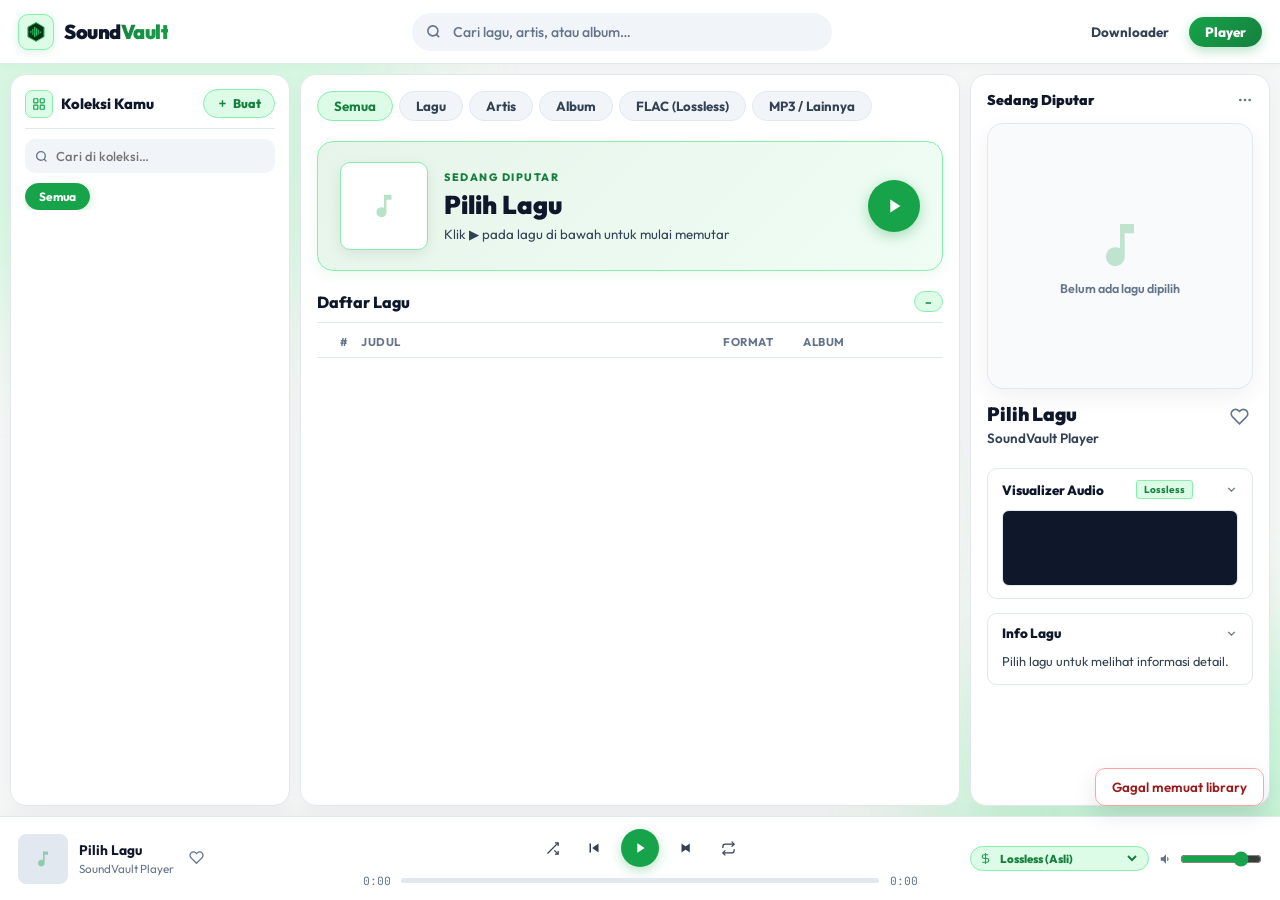
==== static/player.html @ 71c6d40d "Deploy SoundVault 2.0 Web Application" ====
<!DOCTYPE html>
<html lang="id">
<head>
  <meta charset="UTF-8"/>
  <meta name="viewport" content="width=device-width, initial-scale=1.0"/>
  <title>SoundVault – Player</title>
  <meta name="description" content="SoundVault – Putar koleksi lossless audio dari Google Drive Anda."/>
  <link rel="preconnect" href="https://fonts.googleapis.com"/>
  <link rel="preconnect" href="https://fonts.gstatic.com" crossorigin/>
  <link href="https://fonts.googleapis.com/css2?family=Outfit:wght@300;400;500;600;700;800;900&family=JetBrains+Mono:wght@400;500;700&display=swap" rel="stylesheet"/>
  <link rel="stylesheet" href="player.css?v=20260817_mobile"/>
</head>
<body>

  <!-- ANIMATED BG ORBS -->
  <div class="bg-orb orb-1"></div>
  <div class="bg-orb orb-2"></div>
  <div class="bg-orb orb-3"></div>

  <div class="sv-app">

    <!-- ══════════ TOP BAR ══════════ -->
    <header class="top-bar">

      <!-- CUSTOM SOUNDVAULT LOGO -->
      <a href="/" class="app-logo">
        <div class="logo-icon-wrap">
          <svg width="22" height="22" viewBox="0 0 34 34" fill="none" xmlns="http://www.w3.org/2000/svg">
            <defs>
              <linearGradient id="svG1" x1="0%" y1="0%" x2="100%" y2="100%">
                <stop offset="0%" stop-color="#16a34a"/>
                <stop offset="100%" stop-color="#4ade80"/>
              </linearGradient>
            </defs>
            <path d="M17 2.5 L29.5 9.5 L29.5 24.5 L17 31.5 L4.5 24.5 L4.5 9.5 Z"
                  fill="#0f2e1a" stroke="url(#svG1)" stroke-width="1.5" stroke-linejoin="round"/>
            <rect x="8"  y="15" width="2" height="4"  rx="1" fill="#4ade80" opacity="0.65"/>
            <rect x="11" y="12" width="2" height="10" rx="1" fill="#22c55e" opacity="0.8"/>
            <rect x="14" y="9"  width="2" height="16" rx="1" fill="#22c55e"/>
            <rect x="17" y="11" width="2" height="12" rx="1" fill="#22c55e"/>
            <rect x="20" y="13" width="2" height="8"  rx="1" fill="#22c55e" opacity="0.8"/>
            <rect x="23" y="16" width="2" height="3"  rx="1" fill="#4ade80" opacity="0.65"/>
          </svg>
        </div>
        <span class="logo-name">Sound<span class="logo-accent">Vault</span></span>
      </a>

      <!-- SEARCH -->
      <div class="search-bar">
        <svg width="15" height="15" viewBox="0 0 24 24" fill="none" stroke="currentColor" stroke-width="2.5">
          <circle cx="11" cy="11" r="8"/><line x1="21" y1="21" x2="16.65" y2="16.65"/>
        </svg>
        <input type="text" id="searchInput" placeholder="Cari lagu, artis, atau album…" autocomplete="off"/>
      </div>

      <!-- NAV -->
      <nav class="top-nav">
        <a href="/" class="nav-link">Downloader</a>
        <a href="/player" class="nav-link active">Player</a>
      </nav>
    </header>

    <!-- ══════════ 3-COLUMN BODY ══════════ -->
    <div class="app-body">

      <!-- ── LEFT PANEL ── -->
      <aside class="panel left-panel">

        <div class="panel-top">
          <div class="panel-title">
            <div class="panel-title-icon">
              <svg width="14" height="14" viewBox="0 0 24 24" fill="none" stroke="currentColor" stroke-width="2">
                <rect x="3" y="3" width="7" height="7" rx="1"/><rect x="14" y="3" width="7" height="7" rx="1"/>
                <rect x="3" y="14" width="7" height="7" rx="1"/><rect x="14" y="14" width="7" height="7" rx="1"/>
              </svg>
            </div>
            <span>Koleksi Kamu</span>
          </div>
          <button class="btn-create" onclick="window.location.href='/admin'">
            <svg width="11" height="11" viewBox="0 0 24 24" fill="none" stroke="currentColor" stroke-width="3">
              <line x1="12" y1="5" x2="12" y2="19"/><line x1="5" y1="12" x2="19" y2="12"/>
            </svg>
            Buat
          </button>
        </div>

        <div class="lib-search">
          <svg width="13" height="13" viewBox="0 0 24 24" fill="none" stroke="currentColor" stroke-width="2.5">
            <circle cx="11" cy="11" r="8"/><line x1="21" y1="21" x2="16.65" y2="16.65"/>
          </svg>
          <input type="text" id="libSearchInput" placeholder="Cari di koleksi…"/>
        </div>

        <div class="source-chips" id="sourceChips">
          <button class="chip active" data-source="all">Semua</button>
        </div>

        <div class="lib-list" id="trackList"></div>

        <div id="emptyLibrary" class="empty-lib hidden">
          <div class="empty-lib-icon">🎵</div>
          <p>Belum ada lagu di koleksi</p>
          <a href="/admin">Buka Dashboard Admin →</a>
        </div>
      </aside>

      <!-- ── CENTER PANEL ── -->
      <main class="panel center-panel" id="mainPanel">
        <div class="center-inner">

          <!-- Tab filter categories -->
          <div class="tab-row">
            <button class="tab-btn active" data-tab="all">Semua</button>
            <button class="tab-btn" data-tab="songs">Lagu</button>
            <button class="tab-btn" data-tab="artists">Artis</button>
            <button class="tab-btn" data-tab="albums">Album</button>
            <button class="tab-btn" data-tab="flac">FLAC (Lossless)</button>
            <button class="tab-btn" data-tab="mp3">MP3 / Lainnya</button>
          </div>

          <!-- Active Filter Breadcrumb / Banner -->
          <div id="filterBreadcrumb" class="filter-breadcrumb hidden">
            <div class="fb-info">
              <span class="fb-label" id="fbLabel">Kategori:</span>
              <span class="fb-value" id="fbValue"></span>
            </div>
            <button id="btnClearFilter" class="btn-clear-filter">✕ Reset Filter</button>
          </div>

          <!-- GRID VIEW (for Artis & Album cards) -->
          <div id="gridSection" class="grid-section hidden"></div>

          <!-- HERO NOW PLAYING -->
          <div class="hero-card" id="heroCard">
            <div class="hero-left">
              <div class="hero-cover" id="heroCover">
                <svg id="heroCoverFallback" viewBox="0 0 24 24" fill="currentColor" width="30" height="30" opacity="0.3">
                  <path d="M12 3v10.55c-.59-.34-1.27-.55-2-.55-2.21 0-4 1.79-4 4s1.79 4 4 4 4-1.79 4-4V7h4V3h-6z"/>
                </svg>
                <img id="heroCoverImg" class="hidden" alt="Cover"/>
              </div>
              <div class="hero-meta">
                <div class="hero-tag" id="heroTag">Sedang Diputar</div>
                <h1 class="hero-title" id="heroTitle">Pilih Lagu</h1>
                <p class="hero-subtitle" id="heroSubtitle">Klik ▶ pada lagu di bawah untuk mulai memutar</p>
              </div>
            </div>
            <button class="hero-play-btn" id="heroPlayBtn" title="Putar / Jeda">
              <svg id="heroPlayIcon" viewBox="0 0 24 24" fill="currentColor" width="22" height="22">
                <path d="M8 5v14l11-7z"/>
              </svg>
              <svg id="heroPauseIcon" class="hidden" viewBox="0 0 24 24" fill="currentColor" width="22" height="22">
                <path d="M6 19h4V5H6v14zm8-14v14h4V5h-4z"/>
              </svg>
            </button>
          </div>

          <!-- SONGS TABLE -->
          <div class="songs-section">
            <div class="section-header">
              <span class="section-title">Daftar Lagu</span>
              <span class="section-count" id="trackCount">–</span>
            </div>
            <div class="songs-head">
              <span style="text-align:center">#</span>
              <span>Judul</span>
              <span>Format</span>
              <span>Album</span>
              <span></span>
            </div>
            <div id="centerSongsList"></div>
          </div>

        </div>
      </main>

      <!-- ── RIGHT PANEL ── -->
      <aside class="panel right-panel">
        <div class="right-inner">

          <div class="rp-header">
            <span class="rp-header-title" id="rpHeaderTitle">Sedang Diputar</span>
            <svg width="16" height="16" viewBox="0 0 24 24" fill="none" stroke="currentColor" stroke-width="2" style="color:var(--text-muted);flex-shrink:0">
              <circle cx="12" cy="12" r="1"/><circle cx="19" cy="12" r="1"/><circle cx="5" cy="12" r="1"/>
            </svg>
          </div>

          <!-- Big album cover -->
          <div class="rp-cover-wrap" id="rpCoverWrap">
            <div class="rp-cover-fallback" id="rpCoverFallback">
              <svg viewBox="0 0 24 24" fill="currentColor" width="56" height="56" style="color:var(--green);opacity:0.25">
                <path d="M12 3v10.55c-.59-.34-1.27-.55-2-.55-2.21 0-4 1.79-4 4s1.79 4 4 4 4-1.79 4-4V7h4V3h-6z"/>
              </svg>
              <span>Belum ada lagu dipilih</span>
            </div>
            <img id="coverArt" class="hidden" alt="Album Cover"/>
          </div>

          <!-- Track info -->
          <div class="rp-track">
            <div class="rp-track-details">
              <div class="rp-title" id="npTitle">Pilih Lagu</div>
              <div class="rp-artist" id="npArtist">SoundVault Player</div>
              <div class="rp-album" id="npAlbum"></div>
              <div class="rp-badges">
                <span id="npFormat" class="badge-fmt hidden">FLAC</span>
                <span id="npSource" class="badge-src hidden">Drive</span>
              </div>
            </div>
            <button class="rp-heart-btn" id="rpHeartBtn" title="Suka">
              <svg viewBox="0 0 24 24" fill="none" stroke="currentColor" stroke-width="2" width="19" height="19">
                <path d="M20.84 4.61a5.5 5.5 0 0 0-7.78 0L12 5.67l-1.06-1.06a5.5 5.5 0 0 0-7.78 7.78l1.06 1.06L12 21.23l7.78-7.78 1.06-1.06a5.5 5.5 0 0 0 0-7.78z"/>
              </svg>
            </button>
          </div>

          <!-- Visualizer accordion -->
          <div class="rp-card open">
            <div class="rp-card-head" onclick="this.parentElement.classList.toggle('open')">
              <span class="rp-card-head-title">Visualizer Audio</span>
              <span class="rp-card-head-badge">Lossless</span>
              <svg viewBox="0 0 24 24" fill="none" stroke="currentColor" stroke-width="2.5" width="13" height="13">
                <polyline points="18 15 12 9 6 15"/>
              </svg>
            </div>
            <div class="rp-card-body">
              <div class="viz-box">
                <canvas id="vizCanvas"></canvas>
              </div>
            </div>
          </div>

          <!-- Info accordion -->
          <div class="rp-card open">
            <div class="rp-card-head" onclick="this.parentElement.classList.toggle('open')">
              <span class="rp-card-head-title">Info Lagu</span>
              <svg viewBox="0 0 24 24" fill="none" stroke="currentColor" stroke-width="2.5" width="13" height="13">
                <polyline points="18 15 12 9 6 15"/>
              </svg>
            </div>
            <div class="rp-card-body">
              <p class="rp-text" id="npSourceText">Pilih lagu untuk melihat informasi detail.</p>
            </div>
          </div>

        </div>
      </aside>
    </div>

    <!-- ══════════ BOTTOM PLAYER BAR ══════════ -->
    <footer class="bottom-bar" id="controlsCard">

      <!-- LEFT -->
      <div class="bp-left">
        <div class="bp-mini-art" id="pbArtWrap">
          <svg id="pbFallback" viewBox="0 0 24 24" fill="currentColor" width="20" height="20" style="color:var(--green);opacity:0.4">
            <path d="M12 3v10.55c-.59-.34-1.27-.55-2-.55-2.21 0-4 1.79-4 4s1.79 4 4 4 4-1.79 4-4V7h4V3h-6z"/>
          </svg>
          <img id="pbArt" class="hidden" alt=""/>
        </div>
        <div class="bp-info">
          <div id="pbTitle" class="bp-title">Pilih Lagu</div>
          <div id="pbArtist" class="bp-artist">SoundVault Player</div>
        </div>
        <button class="bp-like-btn" id="bpLikeBtn" title="Suka">
          <svg viewBox="0 0 24 24" fill="none" stroke="currentColor" stroke-width="2" width="15" height="15">
            <path d="M20.84 4.61a5.5 5.5 0 0 0-7.78 0L12 5.67l-1.06-1.06a5.5 5.5 0 0 0-7.78 7.78l1.06 1.06L12 21.23l7.78-7.78 1.06-1.06a5.5 5.5 0 0 0 0-7.78z"/>
          </svg>
        </button>
      </div>

      <!-- CENTER -->
      <div class="bp-center">
        <div class="bp-controls">
          <button id="btnShuffle" class="ctrl-btn" title="Acak">
            <svg viewBox="0 0 24 24" fill="none" stroke="currentColor" stroke-width="2" width="15" height="15">
              <polyline points="16 3 21 3 21 8"/><line x1="4" y1="20" x2="21" y2="3"/>
              <polyline points="21 16 21 21 16 21"/><line x1="15" y1="15" x2="21" y2="21"/>
            </svg>
          </button>
          <button id="btnPrev" class="ctrl-btn" title="Sebelumnya">
            <svg viewBox="0 0 24 24" fill="currentColor" width="18" height="18">
              <path d="M6 6h2v12H6zm3.5 6 8.5 6V6z"/>
            </svg>
          </button>
          <button id="btnPlay" class="play-main-btn" title="Putar / Jeda">
            <svg id="playIcon" viewBox="0 0 24 24" fill="currentColor" width="16" height="16">
              <path d="M8 5v14l11-7z"/>
            </svg>
            <svg id="pauseIcon" class="hidden" viewBox="0 0 24 24" fill="currentColor" width="16" height="16">
              <path d="M6 19h4V5H6v14zm8-14v14h4V5h-4z"/>
            </svg>
          </button>
          <button id="btnNext" class="ctrl-btn" title="Selanjutnya">
            <svg viewBox="0 0 24 24" fill="currentColor" width="18" height="18">
              <path d="M6 18l8.5-6L6 6v12zm2.5-6 8.5 6V6z"/>
            </svg>
          </button>
          <button id="btnRepeat" class="ctrl-btn" title="Ulangi">
            <svg viewBox="0 0 24 24" fill="none" stroke="currentColor" stroke-width="2" width="15" height="15">
              <polyline points="17 1 21 5 17 9"/><path d="M3 11V9a4 4 0 0 1 4-4h14"/>
              <polyline points="7 23 3 19 7 15"/><path d="M21 13v2a4 4 0 0 1-4 4H3"/>
            </svg>
          </button>
        </div>
        <div class="progress-row">
          <span id="timeCurrent" class="time-txt">0:00</span>
          <div id="progressTrack" class="progress-track">
            <div id="progressFill" class="progress-fill"></div>
          </div>
          <span id="timeTotal" class="time-txt">0:00</span>
        </div>
      </div>

      <!-- RIGHT -->
      <div class="bp-right">
        <div class="quality-select-wrapper" title="Pilih Kualitas Audio Stream">
          <svg viewBox="0 0 24 24" fill="none" stroke="currentColor" stroke-width="2" width="13" height="13" style="color:var(--green);flex-shrink:0;">
            <path d="M12 2v20M17 5H9.5a3.5 3.5 0 0 0 0 7h5a3.5 3.5 0 0 1 0 7H6"/>
          </svg>
          <select id="qualitySelect" class="quality-select">
            <option value="original">Lossless (Asli)</option>
            <option value="320k">HD (320 kbps)</option>
            <option value="192k">Medium (192 kbps)</option>
            <option value="128k">Hemat Data (128 kbps)</option>
          </select>
        </div>
        <div class="volume-row">
          <svg viewBox="0 0 24 24" fill="currentColor" width="14" height="14" style="color:var(--text-muted);flex-shrink:0">
            <path d="M3 9v6h4l5 5V4L7 9H3zm13.5 3c0-1.77-1.02-3.29-2.5-4.03v8.05c1.48-.73 2.5-2.25 2.5-4.02z"/>
          </svg>
          <input type="range" id="volSlider" min="0" max="1" step="0.01" value="0.8" class="vol-input"/>
        </div>
        <button id="btnDownloadCurrent" class="dl-btn hidden">↓ Download</button>
      </div>
    </footer>

  </div>

  <div id="toastContainer" class="toast-box"></div>

  <!-- JS stubs for compat -->
  <button id="btnRewind"  class="hidden"></button>
  <button id="btnForward" class="hidden"></button>

  <script src="player.js?v=20260818_log20"></script>
</body>
</html>
---- static/player.css ----
/* ═══════════════════════════════════════════════════
   SoundVault – Light Emerald Theme (Clean White UI)
   ═══════════════════════════════════════════════════ */

@import url('https://fonts.googleapis.com/css2?family=Outfit:wght@300;400;500;600;700;800;900&family=JetBrains+Mono:wght@400;500;700&display=swap');

*, *::before, *::after { box-sizing: border-box; margin: 0; padding: 0; }

:root {
  /* Green accents */
  --green:         #16a34a;
  --green-bright:  #22c55e;
  --green-dark:    #15803d;
  --green-light:   #dcfce7;
  --green-glow:    rgba(22, 163, 74, 0.25);
  --green-glow-sm: rgba(22, 163, 74, 0.15);

  /* Light background system */
  --bg-root:    #f4f7f5;
  --bg-panel:   #ffffff;
  --bg-card:    #f8faf9;
  --bg-card-h:  #eef7f2;
  --bg-item:    #ffffff;
  --bg-item-h:  #f0fdf4;
  --bg-active:  #dcfce7;
  --bg-bar:     #ffffff;

  /* Borders */
  --border:     #e2e8f0;
  --border-h:   #cbd5e1;
  --border-acc: #86efac;

  /* Typography */
  --text:       #0f172a;
  --text-sub:   #334155;
  --text-muted: #64748b;

  /* Radii */
  --r-lg:   16px;
  --r-md:   10px;
  --r-sm:   6px;
  --r-pill: 999px;

  /* Transitions & Shadows */
  --spring: all 0.35s cubic-bezier(0.34, 1.56, 0.64, 1);
  --ease:   all 0.22s cubic-bezier(0.4, 0, 0.2, 1);

  --shadow-panel: 0 4px 20px rgba(0,0,0,0.04);
  --shadow-card:  0 2px 10px rgba(0,0,0,0.03);
  --shadow-glow:  0 0 20px var(--green-glow), 0 8px 16px rgba(0,0,0,0.1);
  --shadow-sm:    0 2px 8px rgba(0,0,0,0.06);
}

html, body {
  height: 100%;
  font-family: 'Outfit', system-ui, sans-serif;
  background: var(--bg-root);
  color: var(--text);
  overflow: hidden;
  -webkit-font-smoothing: antialiased;
}

/* ─── SOFT BACKGROUND ORBS (GPU ACCELERATED) ────── */
.bg-orb {
  position: fixed;
  border-radius: 50%;
  filter: blur(50px);
  pointer-events: none;
  z-index: 0;
  will-change: transform;
  transform: translate3d(0,0,0);
  animation: orb-float 22s ease-in-out infinite alternate;
}
.orb-1 { width:550px; height:550px; background:#bbf7d0; top:-200px; left:-140px; opacity:0.5; animation-delay:0s; }
.orb-2 { width:450px; height:450px; background:#86efac; bottom:-160px; right:-100px; opacity:0.4; animation-delay:-9s; }
.orb-3 { width:300px; height:300px; background:#86efac; top:40%; left:45%; opacity:0.25; animation-delay:-16s; }
@keyframes orb-float {
  from { transform: translate3d(0,0,0) scale(1); }
  to   { transform: translate3d(24px,20px,0) scale(1.05); }
}

/* ─── APP SHELL ─────────────────────────────────── */
.sv-app {
  display: flex;
  flex-direction: column;
  height: 100vh;
  position: relative;
  z-index: 1;
}

/* ═══════════════════════════════════════════════════
   TOP HEADER (CLEAN WHITE)
   ═══════════════════════════════════════════════════ */
.top-bar {
  display: flex;
  align-items: center;
  gap: 14px;
  height: 64px;
  padding: 0 18px;
  background: #ffffff;
  border-bottom: 1px solid var(--border);
  flex-shrink: 0;
  z-index: 50;
  position: relative;
  box-shadow: 0 2px 10px rgba(0,0,0,0.03);
}

.app-logo {
  display: flex;
  align-items: center;
  gap: 10px;
  text-decoration: none;
  flex-shrink: 0;
  transition: var(--spring);
}
.app-logo:hover { transform: scale(1.04); }

.logo-icon-wrap {
  width: 36px; height: 36px;
  border-radius: 10px;
  border: 1.5px solid var(--border-acc);
  background: var(--green-light);
  display: flex; align-items: center; justify-content: center;
  transition: var(--spring);
  flex-shrink: 0;
  box-shadow: 0 2px 8px rgba(22,163,74,0.15);
}
.app-logo:hover .logo-icon-wrap {
  box-shadow: 0 0 16px rgba(22,163,74,0.3);
  transform: rotate(-4deg);
}
.logo-name {
  font-size: 1.25rem;
  font-weight: 900;
  color: var(--text);
  letter-spacing: -0.5px;
}
.logo-accent {
  background: linear-gradient(135deg, var(--green-dark) 0%, var(--green) 100%);
  -webkit-background-clip: text;
  background-clip: text;
  -webkit-text-fill-color: transparent;
}

/* ── SEARCH BAR ── */
.search-bar {
  flex: 1;
  max-width: 420px;
  margin: 0 auto;
  position: relative;
  display: flex;
  align-items: center;
}
.search-bar svg {
  position: absolute;
  left: 14px;
  color: var(--text-muted);
  pointer-events: none;
  transition: var(--ease);
}
.search-bar:focus-within svg { color: var(--green); }
.search-bar input {
  width: 100%;
  background: #f1f5f9;
  border: 1.5px solid transparent;
  border-radius: var(--r-pill);
  padding: 9px 18px 9px 40px;
  color: var(--text);
  font-family: 'Outfit', sans-serif;
  font-size: 0.88rem;
  font-weight: 500;
  outline: none;
  transition: var(--ease);
}
.search-bar input:focus {
  border-color: var(--green);
  background: #ffffff;
  box-shadow: 0 0 0 4px var(--green-glow-sm), 0 4px 12px rgba(0,0,0,0.05);
}
.search-bar input::placeholder { color: var(--text-muted); }

/* ── NAV LINKS ── */
.top-nav { display: flex; gap: 4px; flex-shrink: 0; }
.nav-link {
  padding: 7px 16px;
  border-radius: var(--r-pill);
  color: var(--text-sub);
  text-decoration: none;
  font-size: 0.84rem;
  font-weight: 700;
  transition: var(--spring);
  white-space: nowrap;
}
.nav-link:hover { color: var(--text); background: #f1f5f9; }
.nav-link.active {
  color: #ffffff;
  background: linear-gradient(135deg, var(--green) 0%, var(--green-dark) 100%);
  font-weight: 800;
  box-shadow: 0 4px 12px rgba(22,163,74,0.3);
}

/* ═══════════════════════════════════════════════════
   3-COLUMN LAYOUT
   ═══════════════════════════════════════════════════ */
.app-body {
  display: grid;
  grid-template-columns: 280px 1fr 300px;
  gap: 10px;
  padding: 10px;
  height: calc(100vh - 64px - 84px);
  min-height: 0;
  position: relative;
  z-index: 1;
}

/* Shared panel */
.panel {
  background: var(--bg-panel);
  border: 1px solid var(--border);
  border-radius: var(--r-lg);
  display: flex;
  flex-direction: column;
  height: 100%;
  min-height: 0;
  overflow: hidden;
  box-shadow: var(--shadow-panel);
}

/* ═══════════════════════════════════════════════════
   LEFT PANEL — YOUR LIBRARY
   ═══════════════════════════════════════════════════ */
.left-panel { padding: 14px; gap: 10px; }

.panel-top {
  display: flex;
  align-items: center;
  justify-content: space-between;
  padding-bottom: 10px;
  border-bottom: 1px solid var(--border);
}

.panel-title {
  display: flex;
  align-items: center;
  gap: 8px;
  font-weight: 800;
  font-size: 0.92rem;
  color: var(--text);
}
.panel-title-icon {
  width: 28px; height: 28px;
  border-radius: 7px;
  background: var(--green-light);
  border: 1px solid var(--border-acc);
  display: flex; align-items: center; justify-content: center;
  color: var(--green);
  flex-shrink: 0;
}

.btn-create {
  display: flex;
  align-items: center;
  gap: 5px;
  background: var(--green-light);
  border: 1px solid var(--border-acc);
  color: var(--green-dark);
  padding: 6px 13px;
  border-radius: var(--r-pill);
  font-family: 'Outfit', sans-serif;
  font-size: 0.78rem;
  font-weight: 800;
  cursor: pointer;
  transition: var(--spring);
}
.btn-create:hover {
  background: var(--green);
  border-color: var(--green);
  color: #ffffff;
  transform: scale(1.05);
  box-shadow: 0 4px 12px rgba(22,163,74,0.25);
}

/* Library mini-search */
.lib-search {
  position: relative;
  display: flex;
  align-items: center;
}
.lib-search svg {
  position: absolute;
  left: 10px;
  color: var(--text-muted);
  pointer-events: none;
}
.lib-search input {
  width: 100%;
  background: #f1f5f9;
  border: 1px solid transparent;
  border-radius: var(--r-md);
  padding: 8px 12px 8px 30px;
  color: var(--text);
  font-family: 'Outfit', sans-serif;
  font-size: 0.81rem;
  font-weight: 500;
  outline: none;
  transition: var(--ease);
}
.lib-search input:focus {
  border-color: var(--green);
  background: #ffffff;
  box-shadow: 0 0 0 3px var(--green-glow-sm);
}

/* Source chips */
.source-chips {
  display: flex;
  gap: 5px;
  overflow-x: auto;
  scrollbar-width: none;
  flex-shrink: 0;
}
.source-chips::-webkit-scrollbar { display: none; }
.chip {
  padding: 5px 13px;
  border-radius: var(--r-pill);
  background: #f1f5f9;
  border: 1px solid var(--border);
  color: var(--text-sub);
  font-family: 'Outfit', sans-serif;
  font-size: 0.75rem;
  font-weight: 700;
  cursor: pointer;
  transition: var(--spring);
  white-space: nowrap;
}
.chip:hover { color: var(--text); background: #e2e8f0; }
.chip.active {
  background: var(--green);
  border-color: var(--green);
  color: #ffffff;
  box-shadow: 0 2px 8px rgba(22,163,74,0.25);
}

/* Track list */
.lib-list {
  flex: 1;
  overflow-y: auto;
  display: flex;
  flex-direction: column;
  gap: 3px;
}
.lib-list::-webkit-scrollbar { width: 4px; }
.lib-list::-webkit-scrollbar-thumb { background: #cbd5e1; border-radius: 4px; }

.lib-item {
  display: flex;
  align-items: center;
  gap: 10px;
  padding: 8px 8px;
  border-radius: var(--r-md);
  cursor: pointer;
  transition: var(--ease);
  border: 1px solid transparent;
}
.lib-item:hover { background: #f8fafc; border-color: var(--border); }
.lib-item.active { background: var(--bg-active); border-color: var(--border-acc); }

.lib-thumb {
  width: 44px; height: 44px;
  border-radius: var(--r-sm);
  background: #e2e8f0;
  border: 1px solid var(--border);
  flex-shrink: 0;
  overflow: hidden;
  position: relative;
  display: flex; align-items: center; justify-content: center;
  color: var(--green);
}
.lib-thumb img {
  width: 100%; height: 100%; object-fit: cover;
  position: absolute; inset: 0;
}

.lib-info { flex: 1; min-width: 0; }
.lib-title {
  font-size: 0.86rem; font-weight: 700; color: var(--text);
  white-space: nowrap; overflow: hidden; text-overflow: ellipsis;
}
.lib-item.active .lib-title { color: var(--green-dark); }
.lib-subtitle {
  font-size: 0.73rem; color: var(--text-muted);
  white-space: nowrap; overflow: hidden; text-overflow: ellipsis; margin-top: 2px;
}

.lib-actions {
  display: flex; align-items: center; gap: 4px;
  opacity: 0; transition: var(--ease); flex-shrink: 0;
}
.lib-item:hover .lib-actions,
.lib-item.active .lib-actions { opacity: 1; }

.lib-play-btn {
  width: 28px; height: 28px;
  border-radius: 50%;
  background: var(--green);
  border: none; color: #ffffff;
  cursor: pointer;
  display: flex; align-items: center; justify-content: center;
  transition: var(--spring);
}
.lib-play-btn:hover { transform: scale(1.12); background: var(--green-dark); box-shadow: var(--shadow-sm); }

.lib-dl-btn {
  width: 26px; height: 26px;
  border-radius: var(--r-sm);
  background: #ffffff;
  border: 1px solid var(--border);
  color: var(--text-muted);
  cursor: pointer;
  display: flex; align-items: center; justify-content: center;
  font-size: 0.75rem;
  transition: var(--ease);
}
.lib-dl-btn:hover { color: var(--text); border-color: var(--border-h); }

.fmt-tag {
  font-size: 0.6rem; font-weight: 800; text-transform: uppercase;
  padding: 2px 6px; border-radius: 3px; flex-shrink: 0;
  background: #f1f5f9; border: 1px solid var(--border); color: var(--text-muted);
}
.fmt-tag.flac { background: #dcfce7; border-color: #86efac; color: var(--green-dark); }
.fmt-tag.mp3  { background: #fef3c7; border-color: #fde047; color: #b45309; }
.fmt-tag.wav  { background: #dbeafe; border-color: #93c5fd; color: #1d4ed8; }
.fmt-tag.opus { background: #f3e8ff; border-color: #d8b4fe; color: #6b21a8; }

.empty-lib {
  display: flex; flex-direction: column; align-items: center;
  padding: 3rem 1rem; gap: 10px; color: var(--text-muted); text-align: center;
}
.empty-lib-icon { font-size: 2.5rem; }
.empty-lib p { font-size: 0.84rem; }
.empty-lib a { color: var(--green); text-decoration: none; font-weight: 700; font-size: 0.82rem; }

/* ═══════════════════════════════════════════════════
   CENTER PANEL — MAIN FEED
   ═══════════════════════════════════════════════════ */
.center-panel { overflow-y: auto; }
.center-panel::-webkit-scrollbar { width: 5px; }
.center-panel::-webkit-scrollbar-thumb { background: #cbd5e1; border-radius: 4px; }

.center-inner { padding: 16px; display: flex; flex-direction: column; gap: 20px; }

/* Tab buttons */
.tab-row { display: flex; gap: 6px; flex-wrap: wrap; }
.tab-btn {
  padding: 6px 16px;
  border-radius: var(--r-pill);
  background: #f1f5f9;
  border: 1px solid var(--border);
  color: var(--text-sub);
  font-family: 'Outfit', sans-serif;
  font-size: 0.83rem;
  font-weight: 700;
  cursor: pointer;
  transition: var(--ease);
}
.tab-btn:hover { color: var(--text); background: #e2e8f0; }
.tab-btn.active { color: var(--green-dark); background: var(--green-light); border-color: var(--border-acc); }

/* ── FILTER BREADCRUMB ── */
.filter-breadcrumb {
  display: flex;
  align-items: center;
  justify-content: space-between;
  background: var(--green-light);
  border: 1px solid var(--border-acc);
  padding: 10px 16px;
  border-radius: var(--r-md);
  margin-top: -8px;
}
.fb-info { display: flex; align-items: center; gap: 6px; font-size: 0.88rem; }
.fb-label { color: var(--text-sub); font-weight: 600; }
.fb-value { color: var(--green-dark); font-weight: 800; }
.btn-clear-filter {
  background: #ffffff;
  border: 1px solid var(--border-acc);
  color: var(--green-dark);
  font-family: 'Outfit', sans-serif;
  font-size: 0.76rem;
  font-weight: 800;
  padding: 4px 12px;
  border-radius: var(--r-pill);
  cursor: pointer;
  transition: var(--spring);
}
.btn-clear-filter:hover { background: var(--green); color: #ffffff; }

/* ── GRID SECTION (Artis & Album Cards) ── */
.grid-section {
  display: grid;
  grid-template-columns: repeat(auto-fill, minmax(160px, 1fr));
  gap: 14px;
  margin-top: -4px;
}

/* Artist Card */
.artist-card {
  background: #ffffff;
  border: 1px solid var(--border);
  border-radius: var(--r-lg);
  padding: 16px 12px;
  display: flex;
  flex-direction: column;
  align-items: center;
  text-align: center;
  cursor: pointer;
  transition: var(--spring);
  box-shadow: 0 2px 8px rgba(0,0,0,0.03);
}
.artist-card:hover {
  transform: translateY(-4px);
  border-color: var(--border-acc);
  box-shadow: 0 8px 24px rgba(22,163,74,0.12);
  background: var(--bg-card-h);
}
.artist-avatar {
  width: 90px; height: 90px;
  border-radius: 50%;
  background: linear-gradient(135deg, var(--green-light), #e2e8f0);
  border: 2px solid var(--border-acc);
  display: flex; align-items: center; justify-content: center;
  color: var(--green-dark);
  font-size: 1.8rem;
  font-weight: 800;
  margin-bottom: 12px;
  overflow: hidden;
  box-shadow: 0 4px 12px rgba(0,0,0,0.06);
}
.artist-avatar img { width: 100%; height: 100%; object-fit: cover; }
.artist-name {
  font-size: 0.92rem;
  font-weight: 800;
  color: var(--text);
  margin-bottom: 4px;
  line-height: 1.3;
  word-break: break-word;
}
.artist-sub {
  font-size: 0.75rem;
  color: var(--text-muted);
  font-weight: 600;
}

/* Album Card */
.album-card {
  background: #ffffff;
  border: 1px solid var(--border);
  border-radius: var(--r-lg);
  padding: 12px;
  display: flex;
  flex-direction: column;
  cursor: pointer;
  transition: var(--spring);
  box-shadow: 0 2px 8px rgba(0,0,0,0.03);
}
.album-card:hover {
  transform: translateY(-4px);
  border-color: var(--border-acc);
  box-shadow: 0 8px 24px rgba(22,163,74,0.12);
  background: var(--bg-card-h);
}
.album-cover-wrap {
  width: 100%; aspect-ratio: 1;
  border-radius: var(--r-md);
  background: #e2e8f0;
  border: 1px solid var(--border);
  overflow: hidden;
  position: relative;
  display: flex; align-items: center; justify-content: center;
  color: var(--green);
  margin-bottom: 10px;
}
.album-cover-wrap img { width: 100%; height: 100%; object-fit: cover; position: absolute; inset: 0; }
.album-title {
  font-size: 0.9rem;
  font-weight: 800;
  color: var(--text);
  white-space: nowrap; overflow: hidden; text-overflow: ellipsis;
  margin-bottom: 3px;
}
.album-artist {
  font-size: 0.76rem;
  color: var(--text-muted);
  white-space: nowrap; overflow: hidden; text-overflow: ellipsis;
}

/* ── HERO NOW PLAYING CARD ── */
.hero-card {
  background: linear-gradient(135deg, #e6f4ea 0%, #f0fdf4 100%);
  border: 1.5px solid var(--border-acc);
  border-radius: var(--r-lg);
  padding: 20px 22px;
  display: flex; align-items: center; justify-content: space-between;
  gap: 14px;
  position: relative; overflow: hidden;
  box-shadow: 0 4px 16px rgba(22,163,74,0.08);
  transition: var(--ease);
}
.hero-card:hover {
  border-color: var(--green);
  box-shadow: 0 6px 20px rgba(22,163,74,0.14);
}

.hero-left { display: flex; align-items: center; gap: 16px; min-width: 0; flex: 1; }

.hero-cover {
  width: 88px; height: 88px;
  border-radius: var(--r-md);
  flex-shrink: 0;
  background: #ffffff;
  border: 1.5px solid var(--border-acc);
  overflow: hidden;
  position: relative;
  display: flex; align-items: center; justify-content: center;
  color: var(--green);
  box-shadow: 0 4px 14px rgba(0,0,0,0.08);
}
.hero-cover img { width: 100%; height: 100%; object-fit: cover; position: absolute; inset: 0; }

.hero-meta { min-width: 0; flex: 1; }
.hero-tag {
  font-size: 0.67rem; font-weight: 800;
  color: var(--green-dark); letter-spacing: 1.5px; text-transform: uppercase; margin-bottom: 6px;
}
.hero-title {
  font-size: 1.6rem; font-weight: 900; color: var(--text);
  line-height: 1.2; white-space: nowrap; overflow: hidden; text-overflow: ellipsis; margin-bottom: 6px;
}
.hero-subtitle {
  font-size: 0.83rem; color: var(--text-sub);
  white-space: nowrap; overflow: hidden; text-overflow: ellipsis;
}
.hero-subtitle strong { color: var(--text); font-weight: 700; }

.hero-play-btn {
  width: 52px; height: 52px;
  border-radius: 50%;
  background: var(--green);
  border: none; color: #ffffff;
  cursor: pointer;
  display: flex; align-items: center; justify-content: center;
  flex-shrink: 0;
  transition: var(--spring);
  box-shadow: 0 4px 14px rgba(22,163,74,0.35);
}
.hero-play-btn:hover {
  transform: scale(1.1);
  background: var(--green-dark);
  box-shadow: 0 6px 20px rgba(22,163,74,0.45);
}

/* ── SONGS TABLE ── */
.songs-section { display: flex; flex-direction: column; gap: 8px; }

.section-header {
  display: flex; align-items: center; justify-content: space-between;
  padding-bottom: 10px; border-bottom: 1px solid var(--border);
}
.section-title { font-size: 1rem; font-weight: 800; color: var(--text); }
.section-count {
  font-size: 0.73rem; font-weight: 700;
  color: var(--green-dark); background: var(--green-light);
  border: 1px solid var(--border-acc); padding: 2px 10px; border-radius: var(--r-pill);
}

.songs-head {
  display: grid; grid-template-columns: 34px 1fr 80px 100px 30px;
  padding: 4px 10px; font-size: 0.71rem; font-weight: 700;
  color: var(--text-muted); text-transform: uppercase; letter-spacing: 0.5px;
  border-bottom: 1px solid var(--border); padding-bottom: 8px;
}

.song-row {
  display: grid; grid-template-columns: 34px 1fr 80px 100px 30px;
  align-items: center; padding: 7px 10px; border-radius: var(--r-md);
  cursor: pointer; transition: var(--ease); border: 1px solid transparent; gap: 4px;
}
.song-row:hover { background: #f8fafc; border-color: var(--border); }
.song-row.active { background: var(--bg-active); border-color: var(--border-acc); }

.srow-num { font-size: 0.84rem; font-weight: 600; color: var(--text-muted); text-align: center; }
.song-row.active .srow-num { color: var(--green); }

.srow-title { display: flex; align-items: center; gap: 10px; min-width: 0; overflow: hidden; }
.srow-thumb {
  width: 36px; height: 36px; border-radius: 5px; background: #e2e8f0;
  border: 1px solid var(--border); flex-shrink: 0; overflow: hidden;
  position: relative; display: flex; align-items: center; justify-content: center; color: var(--green);
}
.srow-thumb img { width: 100%; height: 100%; object-fit: cover; position: absolute; inset: 0; }
.srow-info { min-width: 0; }
.srow-name {
  font-size: 0.87rem; font-weight: 700; color: var(--text);
  white-space: nowrap; overflow: hidden; text-overflow: ellipsis;
}
.song-row.active .srow-name { color: var(--green-dark); }
.srow-sub {
  font-size: 0.73rem; color: var(--text-muted);
  white-space: nowrap; overflow: hidden; text-overflow: ellipsis; margin-top: 1px;
}

.srow-fmt { display: flex; align-items: center; }
.srow-album-txt {
  font-size: 0.74rem; color: var(--text-muted);
  white-space: nowrap; overflow: hidden; text-overflow: ellipsis;
}

.row-dl-btn {
  width: 26px; height: 26px; border-radius: 50%; background: #ffffff;
  border: 1px solid var(--border); color: var(--text-muted); cursor: pointer;
  display: flex; align-items: center; justify-content: center; font-size: 0.8rem;
  transition: var(--ease); opacity: 0; flex-shrink: 0;
}
.song-row:hover .row-dl-btn { opacity: 1; }
.row-dl-btn:hover { color: var(--green); border-color: var(--green); background: var(--green-light); }

/* ═══════════════════════════════════════════════════
   RIGHT PANEL — NOW PLAYING
   ═══════════════════════════════════════════════════ */
.right-panel { overflow-y: auto; }
.right-panel::-webkit-scrollbar { width: 4px; }
.right-panel::-webkit-scrollbar-thumb { background: #cbd5e1; border-radius: 4px; }

.right-inner { padding: 16px; display: flex; flex-direction: column; gap: 14px; }

.rp-header { display: flex; align-items: center; justify-content: space-between; }
.rp-header-title {
  font-size: 0.88rem; font-weight: 900; color: var(--text);
  white-space: nowrap; overflow: hidden; text-overflow: ellipsis;
}

.rp-cover-wrap {
  width: 100%; aspect-ratio: 1; border-radius: var(--r-lg);
  overflow: hidden; background: #e2e8f0; border: 1.5px solid var(--border);
  box-shadow: 0 8px 24px rgba(0,0,0,0.06); position: relative;
  display: flex; align-items: center; justify-content: center; color: var(--green);
  transition: var(--ease);
}
.rp-cover-wrap:hover { transform: scale(1.015); box-shadow: 0 12px 30px rgba(0,0,0,0.1); }
.rp-cover-wrap img { width: 100%; height: 100%; object-fit: cover; position: absolute; inset: 0; }
.rp-cover-fallback {
  display: flex; flex-direction: column; align-items: center; justify-content: center;
  gap: 8px; width: 100%; height: 100%; background: #f8fafc;
}
.rp-cover-fallback span { font-size: 0.78rem; color: var(--text-muted); font-weight: 600; }

.rp-track { display: flex; align-items: flex-start; justify-content: space-between; gap: 8px; }
.rp-track-details { min-width: 0; flex: 1; }
.rp-title {
  font-size: 1.2rem; font-weight: 900; color: var(--text); line-height: 1.2;
  white-space: nowrap; overflow: hidden; text-overflow: ellipsis; margin-bottom: 4px;
}
.rp-artist { font-size: 0.84rem; color: var(--text-sub); font-weight: 600; margin-bottom: 2px; }
.rp-album  { font-size: 0.76rem; color: var(--text-muted); }
.rp-badges { display: flex; gap: 5px; margin-top: 8px; flex-wrap: wrap; }

.badge-fmt {
  font-size: 0.64rem; font-weight: 800; padding: 2px 8px; border-radius: 4px;
  text-transform: uppercase; background: var(--green-light); border: 1px solid var(--border-acc); color: var(--green-dark);
}
.badge-src {
  font-size: 0.64rem; font-weight: 700; padding: 2px 8px; border-radius: 4px;
  background: #f1f5f9; border: 1px solid var(--border); color: var(--text-muted);
}

.rp-heart-btn {
  background: none; border: none; cursor: pointer; color: var(--text-muted); padding: 4px;
  flex-shrink: 0; transition: var(--spring);
}
.rp-heart-btn:hover { color: var(--green); transform: scale(1.15); }
.rp-heart-btn.liked { color: var(--green); }

.rp-card {
  background: #ffffff; border: 1px solid var(--border); border-radius: var(--r-md);
  overflow: hidden; transition: var(--ease); box-shadow: 0 1px 3px rgba(0,0,0,0.02);
}
.rp-card:hover { border-color: var(--border-h); }

.rp-card-head {
  display: flex; align-items: center; justify-content: space-between; padding: 11px 14px;
  cursor: pointer; user-select: none;
}
.rp-card-head-title { font-size: 0.84rem; font-weight: 800; color: var(--text); }
.rp-card-head-badge {
  font-size: 0.63rem; font-weight: 700; padding: 2px 7px; border-radius: 3px;
  background: var(--green-light); border: 1px solid var(--border-acc); color: var(--green-dark);
}
.rp-card-head svg { color: var(--text-muted); transition: var(--ease); }
.rp-card.open .rp-card-head svg { transform: rotate(180deg); }
.rp-card-body { padding: 0 14px 12px; display: none; }
.rp-card.open .rp-card-body { display: block; }

.viz-box {
  height: 76px; border-radius: 7px; overflow: hidden; background: #0f172a; border: 1px solid var(--border);
}
#vizCanvas { width: 100%; height: 100%; }

.rp-text { font-size: 0.8rem; color: var(--text-sub); line-height: 1.55; }

/* ═══════════════════════════════════════════════════
   BOTTOM PLAYER BAR (WHITE CLEAN)
   ═══════════════════════════════════════════════════ */
.bottom-bar {
  height: 84px;
  background: #ffffff;
  border-top: 1px solid var(--border);
  display: grid; grid-template-columns: 260px 1fr 260px; align-items: center;
  padding: 0 18px; gap: 10px; flex-shrink: 0; z-index: 100;
  box-shadow: 0 -4px 20px rgba(0,0,0,0.04);
}

/* Left */
.bp-left { display: flex; align-items: center; gap: 11px; min-width: 0; }
.bp-mini-art {
  width: 50px; height: 50px; border-radius: 8px; flex-shrink: 0;
  background: #e2e8f0; border: 1px solid var(--border); overflow: hidden;
  display: flex; align-items: center; justify-content: center; color: var(--green);
  font-size: 1rem; position: relative; transition: var(--spring);
}
.bp-mini-art img { width: 100%; height: 100%; object-fit: cover; position: absolute; inset: 0; }

.bp-info { min-width: 0; }
.bp-title {
  font-size: 0.86rem; font-weight: 700; color: var(--text);
  white-space: nowrap; overflow: hidden; text-overflow: ellipsis;
}
.bp-artist {
  font-size: 0.73rem; color: var(--text-muted);
  white-space: nowrap; overflow: hidden; text-overflow: ellipsis; margin-top: 2px;
}
.bp-like-btn {
  background: none; border: none; cursor: pointer; color: var(--text-muted); padding: 4px; flex-shrink: 0;
  transition: var(--spring);
}
.bp-like-btn:hover { color: var(--green); transform: scale(1.15); }

/* Center controls */
.bp-center { display: flex; flex-direction: column; align-items: center; gap: 6px; width: 100%; }
.bp-controls { display: flex; align-items: center; gap: 12px; }

.ctrl-btn {
  background: none; border: none; color: var(--text-sub); cursor: pointer;
  transition: var(--ease); width: 30px; height: 30px; border-radius: 50%;
  display: flex; align-items: center; justify-content: center;
}
.ctrl-btn:hover { color: var(--green-dark); background: #f1f5f9; transform: scale(1.1); }
.ctrl-btn.active { color: var(--green); }

.play-main-btn {
  width: 38px; height: 38px; border-radius: 50%;
  background: var(--green); border: none; color: #ffffff; cursor: pointer;
  display: flex; align-items: center; justify-content: center;
  transition: var(--spring); box-shadow: 0 4px 12px rgba(22,163,74,0.3);
}
.play-main-btn:hover { transform: scale(1.1); background: var(--green-dark); box-shadow: 0 6px 16px rgba(22,163,74,0.4); }

/* Progress */
.progress-row { display: flex; align-items: center; gap: 8px; width: 100%; max-width: 560px; }
.time-txt {
  font-family: 'JetBrains Mono', monospace; font-size: 0.71rem; color: var(--text-muted);
  min-width: 33px; text-align: center; flex-shrink: 0;
}
.progress-track {
  flex: 1; height: 5px; background: #e2e8f0; border-radius: var(--r-pill);
  cursor: pointer; position: relative; transition: height 0.12s ease;
}
.progress-track:hover { height: 7px; }
.progress-fill {
  height: 100%; width: 0%; background: linear-gradient(90deg, var(--green), var(--green-dark));
  border-radius: var(--r-pill); transition: width 0.1s linear; position: relative;
}
.progress-fill::after {
  content: ''; position: absolute; right: -5px; top: 50%; transform: translateY(-50%) scale(0);
  width: 13px; height: 13px; border-radius: 50%; background: var(--green-dark);
  box-shadow: 0 2px 6px rgba(0,0,0,0.2); transition: transform 0.12s ease;
}
.progress-track:hover .progress-fill::after { transform: translateY(-50%) scale(1); }

/* Right */
.bp-right { display: flex; align-items: center; justify-content: flex-end; gap: 10px; }
.quality-select-wrapper {
  display: flex; align-items: center; gap: 4px;
  background: var(--green-light); border: 1px solid var(--border-acc);
  padding: 3px 8px; border-radius: var(--r-pill); transition: var(--ease);
}
.quality-select-wrapper:hover { border-color: var(--green); }
.quality-select {
  background: transparent; border: none; outline: none;
  font-family: 'Outfit', sans-serif; font-size: 0.72rem; font-weight: 800;
  color: var(--green-dark); cursor: pointer; padding-right: 2px;
}
.quality-select option { background: #ffffff; color: var(--text); font-weight: 600; }
.volume-row { display: flex; align-items: center; gap: 7px; }
.vol-input { width: 82px; cursor: pointer; accent-color: var(--green); }
.dl-btn {
  padding: 6px 14px; border-radius: var(--r-pill);
  background: var(--green-light); border: 1px solid var(--border-acc);
  color: var(--green-dark); font-family: 'Outfit', sans-serif;
  font-size: 0.75rem; font-weight: 800; cursor: pointer; transition: var(--spring); white-space: nowrap;
}
.dl-btn:hover { background: var(--green); color: #ffffff; transform: scale(1.05); }

/* ─── TOAST ──────────────────────────────────────── */
.toast-box {
  position: fixed; bottom: 94px; right: 16px; z-index: 1100;
  display: flex; flex-direction: column; gap: 6px; pointer-events: none;
}
.toast {
  background: #ffffff; border: 1px solid var(--border-acc); border-radius: var(--r-md);
  padding: 10px 16px; font-size: 0.83rem; color: var(--text); font-weight: 600;
  box-shadow: 0 8px 24px rgba(0,0,0,0.1); animation: toast-in 0.3s cubic-bezier(0.34, 1.56, 0.64, 1);
  pointer-events: auto;
}
.toast.error { border-color: #fca5a5; color: #991b1b; }
@keyframes toast-in {
  from { opacity: 0; transform: translateX(16px) scale(0.92); }
  to   { opacity: 1; transform: translateX(0) scale(1); }
}

/* ─── UTILS ──────────────────────────────────────── */
.hidden { display: none !important; }

/* ─── MOBILE & TABLET RESPONSIVE SYSTEM ─────────────────────────── */
@media (max-width: 1024px) {
  .app-body {
    grid-template-columns: 240px 1fr;
    height: calc(100vh - 64px - 100px);
  }
  .right-panel { display: none !important; }
  .bottom-bar { grid-template-columns: 220px 1fr 220px; }
}

@media (max-width: 768px) {
  html, body { overflow: hidden; }
  .sv-app { height: 100vh; display: flex; flex-direction: column; }
  
  /* Top Navigation Bar */
  .top-bar {
    height: 54px; padding: 0 10px; gap: 8px; justify-content: space-between;
  }
  .logo-name { font-size: 1.05rem; }
  .logo-icon-wrap { width: 32px; height: 32px; }
  .search-bar { max-width: 160px; margin: 0; }
  .search-bar input { padding: 6px 10px 6px 30px; font-size: 0.78rem; }
  .search-bar svg { left: 8px; width: 14px; height: 14px; }
  .top-nav { display: none !important; }

  /* App Body & Panels */
  .app-body {
    display: flex; flex-direction: column;
    height: calc(100vh - 54px - 118px);
    padding: 6px; gap: 6px; overflow-y: auto;
  }
  .left-panel { display: none !important; }
  .center-panel {
    width: 100%; height: auto; min-height: 0; flex: 1;
    border-radius: var(--r-md); padding: 10px 8px;
  }

  /* Hero Card Mobile */
  .hero-card {
    flex-direction: column; align-items: center; text-align: center;
    padding: 14px 10px; gap: 10px;
  }
  .hero-cover-wrap { width: 100px; height: 100px; flex-shrink: 0; }
  .hero-actions { justify-content: center; }

  /* Songs Table Mobile */
  .song-row {
    grid-template-columns: 24px 1fr 30px;
    padding: 8px 6px; gap: 6px;
  }
  .srow-fmt, .srow-album-txt { display: none !important; }

  /* Artist & Album Grids Mobile */
  .grid-section {
    grid-template-columns: repeat(auto-fill, minmax(130px, 1fr)) !important;
    gap: 8px !important;
  }

  /* Bottom Player Bar Mobile (Fully Adapted, No Missing Elements) */
  .bottom-bar {
    display: flex !important; flex-direction: column !important;
    height: auto !important; padding: 8px 10px 10px !important; gap: 6px !important;
    background: #ffffff !important; border-top: 1px solid var(--border) !important;
    box-shadow: 0 -4px 16px rgba(0,0,0,0.08) !important; z-index: 100;
  }

  /* Row 1: Left Info + Main Play Controls */
  .bp-left {
    width: 100% !important; display: flex !important;
    align-items: center !important; justify-content: space-between !important;
    gap: 8px !important;
  }
  .bp-mini-art { width: 42px; height: 42px; border-radius: 6px; }
  .bp-info { flex: 1; min-width: 0; }
  .bp-title { font-size: 0.82rem; }
  .bp-artist { font-size: 0.7rem; }
  .bp-like-btn { padding: 2px; }

  /* Center Controls on Mobile */
  .bp-center { width: 100% !important; gap: 4px !important; }
  .bp-controls { gap: 6px; }
  .ctrl-btn { width: 28px; height: 28px; }
  .play-main-btn { width: 34px; height: 34px; }

  /* Row 2: Progress & Quality Selector */
  .progress-row { width: 100% !important; max-width: 100% !important; }
  .time-txt { font-size: 0.65rem; min-width: 28px; }

  .bp-right {
    width: 100% !important; display: flex !important;
    align-items: center !important; justify-content: space-between !important;
    gap: 8px !important; margin-top: 2px;
  }
  .volume-row { display: none !important; } /* Hide volume slider on phone, phone physical buttons used */
  .quality-select-wrapper { flex: 1; justify-content: center; padding: 2px 6px; }
  .quality-select { font-size: 0.68rem; }
  .dl-btn { padding: 4px 10px; font-size: 0.7rem; }

  .toast-box { bottom: 124px; right: 8px; left: 8px; }
}
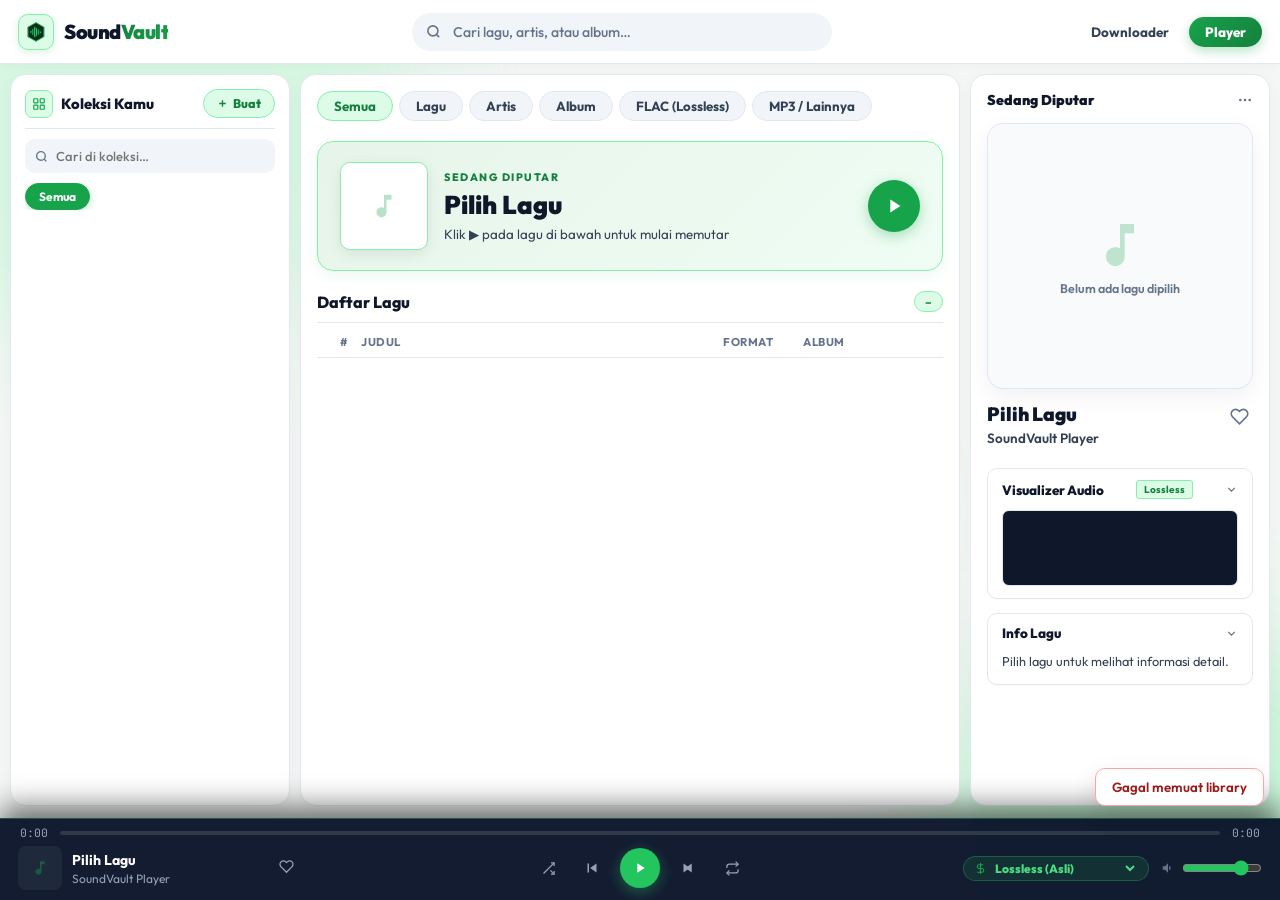
==== commit f9e1ac63: "Fix bottom-bar HTML 2-row structure and dark glassmorphism CSS layout for clean mobile player" ====
--- a/static/player.html
+++ b/static/player.html
@@ -8,7 +8,7 @@
   <link rel="preconnect" href="https://fonts.googleapis.com"/>
   <link rel="preconnect" href="https://fonts.gstatic.com" crossorigin/>
   <link href="https://fonts.googleapis.com/css2?family=Outfit:wght@300;400;500;600;700;800;900&family=JetBrains+Mono:wght@400;500;700&display=swap" rel="stylesheet"/>
-  <link rel="stylesheet" href="player.css?v=20260817_mobile"/>
+  <link rel="stylesheet" href="player.css?v=20260818_mobilev3"/>
 </head>
 <body>
 
@@ -250,88 +250,95 @@
     <!-- ══════════ BOTTOM PLAYER BAR ══════════ -->
     <footer class="bottom-bar" id="controlsCard">
 
-      <!-- LEFT -->
-      <div class="bp-left">
-        <div class="bp-mini-art" id="pbArtWrap">
-          <svg id="pbFallback" viewBox="0 0 24 24" fill="currentColor" width="20" height="20" style="color:var(--green);opacity:0.4">
-            <path d="M12 3v10.55c-.59-.34-1.27-.55-2-.55-2.21 0-4 1.79-4 4s1.79 4 4 4 4-1.79 4-4V7h4V3h-6z"/>
-          </svg>
-          <img id="pbArt" class="hidden" alt=""/>
-        </div>
-        <div class="bp-info">
-          <div id="pbTitle" class="bp-title">Pilih Lagu</div>
-          <div id="pbArtist" class="bp-artist">SoundVault Player</div>
-        </div>
-        <button class="bp-like-btn" id="bpLikeBtn" title="Suka">
-          <svg viewBox="0 0 24 24" fill="none" stroke="currentColor" stroke-width="2" width="15" height="15">
-            <path d="M20.84 4.61a5.5 5.5 0 0 0-7.78 0L12 5.67l-1.06-1.06a5.5 5.5 0 0 0-7.78 7.78l1.06 1.06L12 21.23l7.78-7.78 1.06-1.06a5.5 5.5 0 0 0 0-7.78z"/>
-          </svg>
-        </button>
+      <!-- TOP ROW: Slim Full-Width Progress Bar & Timers -->
+      <div class="progress-row">
+        <span id="timeCurrent" class="time-txt">0:00</span>
+        <div id="progressTrack" class="progress-track">
+          <div id="progressFill" class="progress-fill"></div>
+        </div>
+        <span id="timeTotal" class="time-txt">0:00</span>
       </div>
 
-      <!-- CENTER -->
-      <div class="bp-center">
-        <div class="bp-controls">
-          <button id="btnShuffle" class="ctrl-btn" title="Acak">
+      <!-- MAIN ROW: Track Info | Controls | Quality Selector -->
+      <div class="bp-main-row">
+
+        <!-- LEFT: Track Thumbnail & Title -->
+        <div class="bp-left">
+          <div class="bp-mini-art" id="pbArtWrap">
+            <svg id="pbFallback" viewBox="0 0 24 24" fill="currentColor" width="18" height="18" style="color:var(--green);opacity:0.4">
+              <path d="M12 3v10.55c-.59-.34-1.27-.55-2-.55-2.21 0-4 1.79-4 4s1.79 4 4 4 4-1.79 4-4V7h4V3h-6z"/>
+            </svg>
+            <img id="pbArt" class="hidden" alt=""/>
+          </div>
+          <div class="bp-info">
+            <div id="pbTitle" class="bp-title">Pilih Lagu</div>
+            <div id="pbArtist" class="bp-artist">SoundVault Player</div>
+          </div>
+          <button class="bp-like-btn" id="bpLikeBtn" title="Suka">
             <svg viewBox="0 0 24 24" fill="none" stroke="currentColor" stroke-width="2" width="15" height="15">
-              <polyline points="16 3 21 3 21 8"/><line x1="4" y1="20" x2="21" y2="3"/>
-              <polyline points="21 16 21 21 16 21"/><line x1="15" y1="15" x2="21" y2="21"/>
+              <path d="M20.84 4.61a5.5 5.5 0 0 0-7.78 0L12 5.67l-1.06-1.06a5.5 5.5 0 0 0-7.78 7.78l1.06 1.06L12 21.23l7.78-7.78 1.06-1.06a5.5 5.5 0 0 0 0-7.78z"/>
             </svg>
           </button>
-          <button id="btnPrev" class="ctrl-btn" title="Sebelumnya">
-            <svg viewBox="0 0 24 24" fill="currentColor" width="18" height="18">
-              <path d="M6 6h2v12H6zm3.5 6 8.5 6V6z"/>
-            </svg>
-          </button>
-          <button id="btnPlay" class="play-main-btn" title="Putar / Jeda">
-            <svg id="playIcon" viewBox="0 0 24 24" fill="currentColor" width="16" height="16">
-              <path d="M8 5v14l11-7z"/>
-            </svg>
-            <svg id="pauseIcon" class="hidden" viewBox="0 0 24 24" fill="currentColor" width="16" height="16">
-              <path d="M6 19h4V5H6v14zm8-14v14h4V5h-4z"/>
-            </svg>
-          </button>
-          <button id="btnNext" class="ctrl-btn" title="Selanjutnya">
-            <svg viewBox="0 0 24 24" fill="currentColor" width="18" height="18">
-              <path d="M6 18l8.5-6L6 6v12zm2.5-6 8.5 6V6z"/>
-            </svg>
-          </button>
-          <button id="btnRepeat" class="ctrl-btn" title="Ulangi">
-            <svg viewBox="0 0 24 24" fill="none" stroke="currentColor" stroke-width="2" width="15" height="15">
-              <polyline points="17 1 21 5 17 9"/><path d="M3 11V9a4 4 0 0 1 4-4h14"/>
-              <polyline points="7 23 3 19 7 15"/><path d="M21 13v2a4 4 0 0 1-4 4H3"/>
-            </svg>
-          </button>
-        </div>
-        <div class="progress-row">
-          <span id="timeCurrent" class="time-txt">0:00</span>
-          <div id="progressTrack" class="progress-track">
-            <div id="progressFill" class="progress-fill"></div>
-          </div>
-          <span id="timeTotal" class="time-txt">0:00</span>
-        </div>
-      </div>
-
-      <!-- RIGHT -->
-      <div class="bp-right">
-        <div class="quality-select-wrapper" title="Pilih Kualitas Audio Stream">
-          <svg viewBox="0 0 24 24" fill="none" stroke="currentColor" stroke-width="2" width="13" height="13" style="color:var(--green);flex-shrink:0;">
-            <path d="M12 2v20M17 5H9.5a3.5 3.5 0 0 0 0 7h5a3.5 3.5 0 0 1 0 7H6"/>
-          </svg>
-          <select id="qualitySelect" class="quality-select">
-            <option value="original">Lossless (Asli)</option>
-            <option value="320k">HD (320 kbps)</option>
-            <option value="192k">Medium (192 kbps)</option>
-            <option value="128k">Hemat Data (128 kbps)</option>
-          </select>
-        </div>
-        <div class="volume-row">
-          <svg viewBox="0 0 24 24" fill="currentColor" width="14" height="14" style="color:var(--text-muted);flex-shrink:0">
-            <path d="M3 9v6h4l5 5V4L7 9H3zm13.5 3c0-1.77-1.02-3.29-2.5-4.03v8.05c1.48-.73 2.5-2.25 2.5-4.02z"/>
-          </svg>
-          <input type="range" id="volSlider" min="0" max="1" step="0.01" value="0.8" class="vol-input"/>
-        </div>
-        <button id="btnDownloadCurrent" class="dl-btn hidden">↓ Download</button>
+        </div>
+
+        <!-- CENTER: Playback Controls -->
+        <div class="bp-center">
+          <div class="bp-controls">
+            <button id="btnShuffle" class="ctrl-btn" title="Acak">
+              <svg viewBox="0 0 24 24" fill="none" stroke="currentColor" stroke-width="2" width="15" height="15">
+                <polyline points="16 3 21 3 21 8"/><line x1="4" y1="20" x2="21" y2="3"/>
+                <polyline points="21 16 21 21 16 21"/><line x1="15" y1="15" x2="21" y2="21"/>
+              </svg>
+            </button>
+            <button id="btnPrev" class="ctrl-btn" title="Sebelumnya">
+              <svg viewBox="0 0 24 24" fill="currentColor" width="18" height="18">
+                <path d="M6 6h2v12H6zm3.5 6 8.5 6V6z"/>
+              </svg>
+            </button>
+            <button id="btnPlay" class="play-main-btn" title="Putar / Jeda">
+              <svg id="playIcon" viewBox="0 0 24 24" fill="currentColor" width="16" height="16">
+                <path d="M8 5v14l11-7z"/>
+              </svg>
+              <svg id="pauseIcon" class="hidden" viewBox="0 0 24 24" fill="currentColor" width="16" height="16">
+                <path d="M6 19h4V5H6v14zm8-14v14h4V5h-4z"/>
+              </svg>
+            </button>
+            <button id="btnNext" class="ctrl-btn" title="Selanjutnya">
+              <svg viewBox="0 0 24 24" fill="currentColor" width="18" height="18">
+                <path d="M6 18l8.5-6L6 6v12zm2.5-6 8.5 6V6z"/>
+              </svg>
+            </button>
+            <button id="btnRepeat" class="ctrl-btn" title="Ulangi">
+              <svg viewBox="0 0 24 24" fill="none" stroke="currentColor" stroke-width="2" width="15" height="15">
+                <polyline points="17 1 21 5 17 9"/><path d="M3 11V9a4 4 0 0 1 4-4h14"/>
+                <polyline points="7 23 3 19 7 15"/><path d="M21 13v2a4 4 0 0 1-4 4H3"/>
+              </svg>
+            </button>
+          </div>
+        </div>
+
+        <!-- RIGHT: Quality Selector Dropdown & Volume & Download -->
+        <div class="bp-right">
+          <div class="quality-select-wrapper" title="Pilih Kualitas Audio Stream">
+            <svg viewBox="0 0 24 24" fill="none" stroke="currentColor" stroke-width="2" width="13" height="13" style="color:var(--green);flex-shrink:0;">
+              <path d="M12 2v20M17 5H9.5a3.5 3.5 0 0 0 0 7h5a3.5 3.5 0 0 1 0 7H6"/>
+            </svg>
+            <select id="qualitySelect" class="quality-select">
+              <option value="original">Lossless (Asli)</option>
+              <option value="320k">HD (320 kbps)</option>
+              <option value="192k">Medium (192 kbps)</option>
+              <option value="128k">Hemat Data (128 kbps)</option>
+            </select>
+          </div>
+          <div class="volume-row">
+            <svg viewBox="0 0 24 24" fill="currentColor" width="14" height="14" style="color:var(--text-muted);flex-shrink:0">
+              <path d="M3 9v6h4l5 5V4L7 9H3zm13.5 3c0-1.77-1.02-3.29-2.5-4.03v8.05c1.48-.73 2.5-2.25 2.5-4.02z"/>
+            </svg>
+            <input type="range" id="volSlider" min="0" max="1" step="0.01" value="0.8" class="vol-input"/>
+          </div>
+          <button id="btnDownloadCurrent" class="dl-btn hidden">↓ Download</button>
+        </div>
+
       </div>
     </footer>
 
@@ -343,6 +350,6 @@
   <button id="btnRewind"  class="hidden"></button>
   <button id="btnForward" class="hidden"></button>
 
-  <script src="player.js?v=20260818_log20"></script>
+  <script src="player.js?v=20260818_marquee"></script>
 </body>
 </html>
--- a/static/player.css
+++ b/static/player.css
@@ -808,105 +808,136 @@
 .rp-text { font-size: 0.8rem; color: var(--text-sub); line-height: 1.55; }
 
 /* ═══════════════════════════════════════════════════
-   BOTTOM PLAYER BAR (WHITE CLEAN)
+   BOTTOM PLAYER BAR (DARK GLASSMORPHISM)
    ═══════════════════════════════════════════════════ */
 .bottom-bar {
-  height: 84px;
-  background: #ffffff;
-  border-top: 1px solid var(--border);
-  display: grid; grid-template-columns: 260px 1fr 260px; align-items: center;
-  padding: 0 18px; gap: 10px; flex-shrink: 0; z-index: 100;
-  box-shadow: 0 -4px 20px rgba(0,0,0,0.04);
-}
-
-/* Left */
-.bp-left { display: flex; align-items: center; gap: 11px; min-width: 0; }
+  position: fixed;
+  bottom: 0; left: 0; right: 0;
+  background: rgba(11, 19, 41, 0.96);
+  backdrop-filter: blur(20px);
+  border-top: 1.5px solid rgba(34, 197, 94, 0.35);
+  padding: 6px 18px 10px;
+  display: flex;
+  flex-direction: column;
+  gap: 6px;
+  z-index: 1000;
+  box-shadow: 0 -10px 30px rgba(0,0,0,0.6);
+}
+
+.progress-row {
+  display: flex;
+  align-items: center;
+  gap: 10px;
+  width: 100%;
+}
+.progress-track {
+  flex: 1;
+  height: 4px;
+  background: rgba(255, 255, 255, 0.12);
+  border-radius: 4px;
+  cursor: pointer;
+  position: relative;
+  overflow: hidden;
+  transition: height 0.12s ease;
+}
+.progress-track:hover { height: 6px; }
+.progress-fill {
+  height: 100%;
+  width: 0%;
+  background: linear-gradient(90deg, #16a34a, #22c55e, #4ade80);
+  border-radius: 4px;
+  transition: width 0.1s linear;
+}
+.time-txt {
+  font-family: 'JetBrains Mono', monospace;
+  font-size: 0.72rem;
+  color: #94a3b8;
+  min-width: 32px;
+  text-align: center;
+}
+
+.bp-main-row {
+  display: flex;
+  align-items: center;
+  justify-content: space-between;
+  gap: 16px;
+  width: 100%;
+}
+
+.bp-left {
+  display: flex;
+  align-items: center;
+  gap: 10px;
+  width: 280px;
+  min-width: 0;
+}
 .bp-mini-art {
-  width: 50px; height: 50px; border-radius: 8px; flex-shrink: 0;
-  background: #e2e8f0; border: 1px solid var(--border); overflow: hidden;
-  display: flex; align-items: center; justify-content: center; color: var(--green);
-  font-size: 1rem; position: relative; transition: var(--spring);
-}
-.bp-mini-art img { width: 100%; height: 100%; object-fit: cover; position: absolute; inset: 0; }
-
-.bp-info { min-width: 0; }
-.bp-title {
-  font-size: 0.86rem; font-weight: 700; color: var(--text);
-  white-space: nowrap; overflow: hidden; text-overflow: ellipsis;
-}
-.bp-artist {
-  font-size: 0.73rem; color: var(--text-muted);
-  white-space: nowrap; overflow: hidden; text-overflow: ellipsis; margin-top: 2px;
-}
-.bp-like-btn {
-  background: none; border: none; cursor: pointer; color: var(--text-muted); padding: 4px; flex-shrink: 0;
-  transition: var(--spring);
-}
-.bp-like-btn:hover { color: var(--green); transform: scale(1.15); }
-
-/* Center controls */
-.bp-center { display: flex; flex-direction: column; align-items: center; gap: 6px; width: 100%; }
-.bp-controls { display: flex; align-items: center; gap: 12px; }
-
+  width: 44px; height: 44px;
+  border-radius: 8px;
+  background: #1e293b;
+  flex-shrink: 0;
+  overflow: hidden;
+  position: relative;
+  display: flex; align-items: center; justify-content: center;
+}
+.bp-mini-art img { width: 100%; height: 100%; object-fit: cover; }
+.bp-info { flex: 1; min-width: 0; overflow: hidden; }
+.bp-title { font-size: 0.88rem; font-weight: 700; color: #ffffff; }
+.bp-artist { font-size: 0.75rem; color: #94a3b8; margin-top: 2px; }
+.bp-like-btn { background: none; border: none; cursor: pointer; color: #94a3b8; padding: 4px; flex-shrink: 0; }
+.bp-like-btn:hover { color: #22c55e; }
+
+.bp-center {
+  display: flex;
+  align-items: center;
+  justify-content: center;
+}
+.bp-controls {
+  display: flex;
+  align-items: center;
+  gap: 12px;
+}
 .ctrl-btn {
-  background: none; border: none; color: var(--text-sub); cursor: pointer;
-  transition: var(--ease); width: 30px; height: 30px; border-radius: 50%;
+  background: none; border: none; color: #94a3b8; cursor: pointer;
+  width: 32px; height: 32px; border-radius: 50%;
   display: flex; align-items: center; justify-content: center;
-}
-.ctrl-btn:hover { color: var(--green-dark); background: #f1f5f9; transform: scale(1.1); }
-.ctrl-btn.active { color: var(--green); }
-
+  transition: all 0.15s ease;
+}
+.ctrl-btn:hover { color: #ffffff; background: rgba(255,255,255,0.08); }
 .play-main-btn {
-  width: 38px; height: 38px; border-radius: 50%;
-  background: var(--green); border: none; color: #ffffff; cursor: pointer;
+  width: 40px; height: 40px; border-radius: 50%;
+  background: #22c55e; border: none; color: #ffffff; cursor: pointer;
   display: flex; align-items: center; justify-content: center;
-  transition: var(--spring); box-shadow: 0 4px 12px rgba(22,163,74,0.3);
-}
-.play-main-btn:hover { transform: scale(1.1); background: var(--green-dark); box-shadow: 0 6px 16px rgba(22,163,74,0.4); }
-
-/* Progress */
-.progress-row { display: flex; align-items: center; gap: 8px; width: 100%; max-width: 560px; }
-.time-txt {
-  font-family: 'JetBrains Mono', monospace; font-size: 0.71rem; color: var(--text-muted);
-  min-width: 33px; text-align: center; flex-shrink: 0;
-}
-.progress-track {
-  flex: 1; height: 5px; background: #e2e8f0; border-radius: var(--r-pill);
-  cursor: pointer; position: relative; transition: height 0.12s ease;
-}
-.progress-track:hover { height: 7px; }
-.progress-fill {
-  height: 100%; width: 0%; background: linear-gradient(90deg, var(--green), var(--green-dark));
-  border-radius: var(--r-pill); transition: width 0.1s linear; position: relative;
-}
-.progress-fill::after {
-  content: ''; position: absolute; right: -5px; top: 50%; transform: translateY(-50%) scale(0);
-  width: 13px; height: 13px; border-radius: 50%; background: var(--green-dark);
-  box-shadow: 0 2px 6px rgba(0,0,0,0.2); transition: transform 0.12s ease;
-}
-.progress-track:hover .progress-fill::after { transform: translateY(-50%) scale(1); }
-
-/* Right */
-.bp-right { display: flex; align-items: center; justify-content: flex-end; gap: 10px; }
+  box-shadow: 0 4px 14px rgba(34,197,94,0.4);
+  transition: transform 0.15s ease;
+}
+.play-main-btn:hover { transform: scale(1.08); background: #16a34a; }
+
+.bp-right {
+  display: flex;
+  align-items: center;
+  justify-content: flex-end;
+  gap: 12px;
+  width: 280px;
+}
 .quality-select-wrapper {
   display: flex; align-items: center; gap: 4px;
-  background: var(--green-light); border: 1px solid var(--border-acc);
-  padding: 3px 8px; border-radius: var(--r-pill); transition: var(--ease);
-}
-.quality-select-wrapper:hover { border-color: var(--green); }
+  background: rgba(34, 197, 94, 0.12); border: 1px solid rgba(34, 197, 94, 0.3);
+  padding: 3px 10px; border-radius: 20px;
+}
 .quality-select {
   background: transparent; border: none; outline: none;
-  font-family: 'Outfit', sans-serif; font-size: 0.72rem; font-weight: 800;
-  color: var(--green-dark); cursor: pointer; padding-right: 2px;
-}
-.quality-select option { background: #ffffff; color: var(--text); font-weight: 600; }
+  font-family: 'Outfit', sans-serif; font-size: 0.75rem; font-weight: 800;
+  color: #4ade80; cursor: pointer;
+}
+.quality-select option { background: #0f172a; color: #ffffff; }
 .volume-row { display: flex; align-items: center; gap: 7px; }
-.vol-input { width: 82px; cursor: pointer; accent-color: var(--green); }
+.vol-input { width: 80px; cursor: pointer; accent-color: #22c55e; }
 .dl-btn {
-  padding: 6px 14px; border-radius: var(--r-pill);
-  background: var(--green-light); border: 1px solid var(--border-acc);
-  color: var(--green-dark); font-family: 'Outfit', sans-serif;
-  font-size: 0.75rem; font-weight: 800; cursor: pointer; transition: var(--spring); white-space: nowrap;
+  padding: 5px 12px; border-radius: 20px;
+  background: rgba(34, 197, 94, 0.15); border: 1px solid rgba(34, 197, 94, 0.35);
+  color: #4ade80; font-family: 'Outfit', sans-serif;
+  font-size: 0.75rem; font-weight: 800; cursor: pointer; white-space: nowrap;
 }
 .dl-btn:hover { background: var(--green); color: #ffffff; transform: scale(1.05); }
 
@@ -930,103 +961,228 @@
 /* ─── UTILS ──────────────────────────────────────── */
 .hidden { display: none !important; }
 
+/* ─── MARQUEE SCROLLING TITLE FOR LONG SONGS ─── */
+.has-marquee {
+  overflow: hidden !important;
+  position: relative !important;
+  white-space: nowrap !important;
+}
+.marquee-track {
+  display: inline-flex !important;
+  gap: 36px !important;
+  white-space: nowrap !important;
+  animation: marquee-scroll-loop 12s linear infinite !important;
+  will-change: transform;
+}
+.marquee-content {
+  display: inline-block !important;
+  white-space: nowrap !important;
+}
+@keyframes marquee-scroll-loop {
+  0% { transform: translateX(0); }
+  100% { transform: translateX(-50%); }
+}
+
 /* ─── MOBILE & TABLET RESPONSIVE SYSTEM ─────────────────────────── */
 @media (max-width: 1024px) {
   .app-body {
     grid-template-columns: 240px 1fr;
-    height: calc(100vh - 64px - 100px);
+    height: calc(100vh - 64px - 90px);
   }
   .right-panel { display: none !important; }
   .bottom-bar { grid-template-columns: 220px 1fr 220px; }
 }
 
 @media (max-width: 768px) {
-  html, body { overflow: hidden; }
-  .sv-app { height: 100vh; display: flex; flex-direction: column; }
+  html, body {
+    overflow: hidden;
+    background: #07071a !important;
+    color: #ffffff !important;
+  }
+  
+  .sv-app {
+    height: 100vh;
+    display: flex;
+    flex-direction: column;
+    background: #07071a !important;
+  }
   
   /* Top Navigation Bar */
   .top-bar {
-    height: 54px; padding: 0 10px; gap: 8px; justify-content: space-between;
-  }
-  .logo-name { font-size: 1.05rem; }
-  .logo-icon-wrap { width: 32px; height: 32px; }
-  .search-bar { max-width: 160px; margin: 0; }
-  .search-bar input { padding: 6px 10px 6px 30px; font-size: 0.78rem; }
-  .search-bar svg { left: 8px; width: 14px; height: 14px; }
+    height: 52px;
+    padding: 0 10px;
+    gap: 8px;
+    justify-content: space-between;
+    background: rgba(15, 23, 42, 0.9) !important;
+    border-bottom: 1px solid #1e293b !important;
+  }
+  .logo-name { font-size: 1.05rem; color: #ffffff !important; }
+  .logo-icon-wrap { width: 30px; height: 30px; }
+  .search-bar { max-width: 170px; margin: 0; }
+  .search-bar input {
+    padding: 6px 10px 6px 28px;
+    font-size: 0.76rem;
+    background: #0f172a !important;
+    color: #ffffff !important;
+    border-color: #1e293b !important;
+  }
+  .search-bar svg { left: 8px; width: 13px; height: 13px; }
   .top-nav { display: none !important; }
 
   /* App Body & Panels */
   .app-body {
-    display: flex; flex-direction: column;
-    height: calc(100vh - 54px - 118px);
-    padding: 6px; gap: 6px; overflow-y: auto;
+    display: flex;
+    flex-direction: column;
+    height: calc(100vh - 52px - 75px);
+    padding: 6px;
+    gap: 6px;
+    overflow-y: auto;
+    background: #07071a !important;
   }
   .left-panel { display: none !important; }
+  
   .center-panel {
-    width: 100%; height: auto; min-height: 0; flex: 1;
-    border-radius: var(--r-md); padding: 10px 8px;
+    width: 100%;
+    height: auto;
+    min-height: 0;
+    flex: 1;
+    border-radius: var(--r-md);
+    padding: 10px 8px;
+    background: #0b1329 !important;
+    border: 1px solid #1e293b !important;
   }
 
   /* Hero Card Mobile */
   .hero-card {
-    flex-direction: column; align-items: center; text-align: center;
-    padding: 14px 10px; gap: 10px;
-  }
-  .hero-cover-wrap { width: 100px; height: 100px; flex-shrink: 0; }
+    flex-direction: column;
+    align-items: center;
+    text-align: center;
+    padding: 14px 10px;
+    gap: 10px;
+    background: linear-gradient(135deg, rgba(34,197,94,0.12), rgba(15,23,42,0.8)) !important;
+    border: 1px solid rgba(34,197,94,0.25) !important;
+  }
+  .hero-cover-wrap { width: 85px; height: 85px; flex-shrink: 0; }
+  .hero-title { font-size: 1.1rem !important; color: #ffffff !important; }
+  .hero-subtitle { font-size: 0.78rem !important; color: #94a3b8 !important; }
   .hero-actions { justify-content: center; }
 
   /* Songs Table Mobile */
   .song-row {
-    grid-template-columns: 24px 1fr 30px;
-    padding: 8px 6px; gap: 6px;
-  }
+    grid-template-columns: 24px 1fr 34px;
+    padding: 8px 6px;
+    gap: 6px;
+    background: transparent !important;
+    border-bottom: 1px solid #1e293b !important;
+  }
+  .srow-title { color: #ffffff !important; font-size: 0.82rem; }
+  .srow-artist { color: #94a3b8 !important; font-size: 0.72rem; }
   .srow-fmt, .srow-album-txt { display: none !important; }
 
   /* Artist & Album Grids Mobile */
   .grid-section {
-    grid-template-columns: repeat(auto-fill, minmax(130px, 1fr)) !important;
+    grid-template-columns: repeat(auto-fill, minmax(125px, 1fr)) !important;
     gap: 8px !important;
   }
 
-  /* Bottom Player Bar Mobile (Fully Adapted, No Missing Elements) */
+  /* De-cluttered 2-Row Mobile Bottom Player Bar */
   .bottom-bar {
-    display: flex !important; flex-direction: column !important;
-    height: auto !important; padding: 8px 10px 10px !important; gap: 6px !important;
-    background: #ffffff !important; border-top: 1px solid var(--border) !important;
-    box-shadow: 0 -4px 16px rgba(0,0,0,0.08) !important; z-index: 100;
-  }
-
-  /* Row 1: Left Info + Main Play Controls */
+    position: fixed !important;
+    bottom: 0 !important;
+    left: 0 !important;
+    right: 0 !important;
+    width: 100% !important;
+    display: flex !important;
+    flex-direction: column !important;
+    height: auto !important;
+    padding: 6px 10px 8px !important;
+    gap: 4px !important;
+    background: rgba(11, 19, 41, 0.96) !important;
+    backdrop-filter: blur(20px) !important;
+    border-top: 1.5px solid rgba(34, 197, 94, 0.35) !important;
+    box-shadow: 0 -10px 30px rgba(0,0,0,0.7) !important;
+    z-index: 1000 !important;
+  }
+
+  /* Row 1: Slim Progress Line & Time Displays */
+  .progress-row {
+    width: 100% !important;
+    max-width: 100% !important;
+    display: flex !important;
+    align-items: center !important;
+    gap: 6px !important;
+    margin-bottom: 2px !important;
+  }
+  .progress-track { height: 3.5px !important; background: rgba(255,255,255,0.12) !important; }
+  .time-txt { font-size: 0.65rem !important; color: #94a3b8 !important; min-width: 24px !important; }
+
+  /* Controls Row: Left Info + Center Play + Right Quality */
   .bp-left {
-    width: 100% !important; display: flex !important;
-    align-items: center !important; justify-content: space-between !important;
-    gap: 8px !important;
-  }
-  .bp-mini-art { width: 42px; height: 42px; border-radius: 6px; }
-  .bp-info { flex: 1; min-width: 0; }
-  .bp-title { font-size: 0.82rem; }
-  .bp-artist { font-size: 0.7rem; }
-  .bp-like-btn { padding: 2px; }
+    width: auto !important;
+    flex: 1 !important;
+    min-width: 0 !important;
+    display: flex !important;
+    align-items: center !important;
+    gap: 6px !important;
+  }
+  .bp-mini-art { width: 36px !important; height: 36px !important; border-radius: 6px !important; flex-shrink: 0 !important; }
+  .bp-info { flex: 1 !important; min-width: 0 !important; overflow: hidden !important; }
+  .bp-title { font-size: 0.8rem !important; color: #ffffff !important; font-weight: 700 !important; }
+  .bp-artist { font-size: 0.68rem !important; color: #94a3b8 !important; white-space: nowrap !important; overflow: hidden !important; text-overflow: ellipsis !important; }
+  .bp-like-btn { display: none !important; }
 
   /* Center Controls on Mobile */
-  .bp-center { width: 100% !important; gap: 4px !important; }
-  .bp-controls { gap: 6px; }
-  .ctrl-btn { width: 28px; height: 28px; }
-  .play-main-btn { width: 34px; height: 34px; }
-
-  /* Row 2: Progress & Quality Selector */
-  .progress-row { width: 100% !important; max-width: 100% !important; }
-  .time-txt { font-size: 0.65rem; min-width: 28px; }
-
+  .bp-center {
+    width: auto !important;
+    display: flex !important;
+    align-items: center !important;
+    gap: 2px !important;
+    flex-shrink: 0 !important;
+  }
+  .bp-controls { gap: 2px !important; }
+  #btnShuffle, #btnRepeat { display: none !important; }
+  .ctrl-btn { width: 28px !important; height: 28px !important; color: #94a3b8 !important; }
+  .play-main-btn { width: 36px !important; height: 36px !important; background: #22c55e !important; color: #ffffff !important; box-shadow: 0 4px 12px rgba(34,197,94,0.4) !important; }
+
+  /* Right Section: Compact Audio Quality Selector Dropdown & Download */
   .bp-right {
-    width: 100% !important; display: flex !important;
-    align-items: center !important; justify-content: space-between !important;
-    gap: 8px !important; margin-top: 2px;
-  }
-  .volume-row { display: none !important; } /* Hide volume slider on phone, phone physical buttons used */
-  .quality-select-wrapper { flex: 1; justify-content: center; padding: 2px 6px; }
-  .quality-select { font-size: 0.68rem; }
-  .dl-btn { padding: 4px 10px; font-size: 0.7rem; }
-
-  .toast-box { bottom: 124px; right: 8px; left: 8px; }
-}
+    width: auto !important;
+    display: flex !important;
+    align-items: center !important;
+    gap: 6px !important;
+    flex-shrink: 0 !important;
+    border-top: none !important;
+    margin-top: 0 !important;
+    padding-top: 0 !important;
+  }
+  .volume-row { display: none !important; }
+  
+  .quality-select-wrapper {
+    display: flex !important;
+    align-items: center !important;
+    background: rgba(34,197,94,0.12) !important;
+    border: 1px solid rgba(34,197,94,0.3) !important;
+    border-radius: 20px !important;
+    padding: 2px 6px !important;
+  }
+  .quality-select {
+    font-size: 0.7rem !important;
+    color: #4ade80 !important;
+    background: transparent !important;
+    border: none !important;
+    font-weight: 700 !important;
+    cursor: pointer !important;
+  }
+  .quality-select option { background: #0f172a !important; color: #ffffff !important; }
+  
+  .dl-btn {
+    padding: 4px 8px !important;
+    font-size: 0.7rem !important;
+    background: #1e293b !important;
+    border: 1px solid #334155 !important;
+    color: #ffffff !important;
+    border-radius: 20px !important;
+  }
+
+  .toast-box { bottom: 95px; right: 8px; left: 8px; }
+}
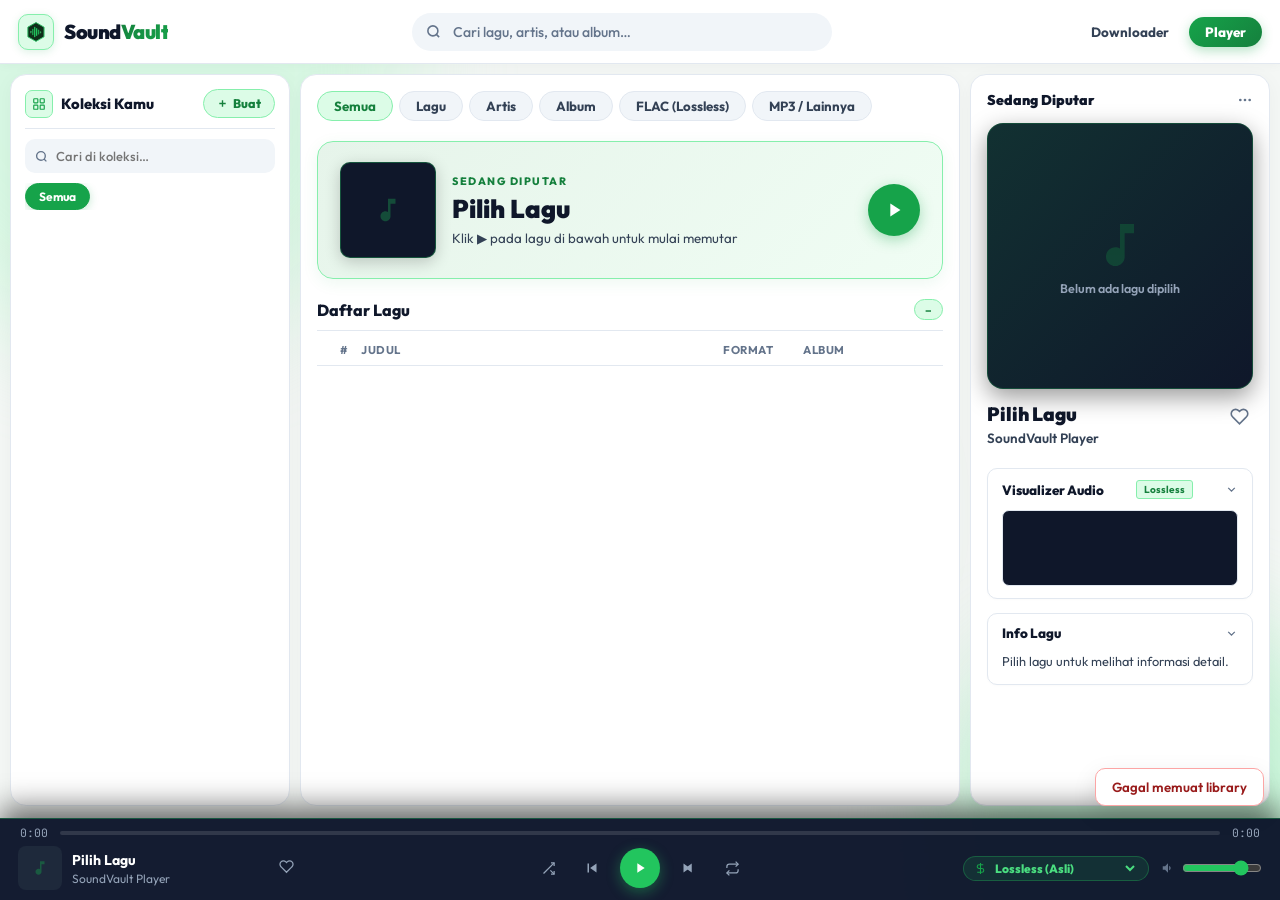
==== commit 29ea2c7c: "Fix album cover cropping with object-fit contain and prevent image disappearing on play with safe pr" ====
--- a/static/player.html
+++ b/static/player.html
@@ -8,7 +8,7 @@
   <link rel="preconnect" href="https://fonts.googleapis.com"/>
   <link rel="preconnect" href="https://fonts.gstatic.com" crossorigin/>
   <link href="https://fonts.googleapis.com/css2?family=Outfit:wght@300;400;500;600;700;800;900&family=JetBrains+Mono:wght@400;500;700&display=swap" rel="stylesheet"/>
-  <link rel="stylesheet" href="player.css?v=20260818_mobilev3"/>
+  <link rel="stylesheet" href="player.css?v=20260818_artfix"/>
 </head>
 <body>
 
@@ -350,6 +350,6 @@
   <button id="btnRewind"  class="hidden"></button>
   <button id="btnForward" class="hidden"></button>
 
-  <script src="player.js?v=20260818_marquee"></script>
+  <script src="player.js?v=20260818_artfix"></script>
 </body>
 </html>
--- a/static/player.css
+++ b/static/player.css
@@ -614,18 +614,18 @@
 .hero-left { display: flex; align-items: center; gap: 16px; min-width: 0; flex: 1; }
 
 .hero-cover {
-  width: 88px; height: 88px;
+  width: 96px; height: 96px;
   border-radius: var(--r-md);
   flex-shrink: 0;
-  background: #ffffff;
-  border: 1.5px solid var(--border-acc);
+  background: #0f172a;
+  border: 1.5px solid rgba(34, 197, 94, 0.35);
   overflow: hidden;
   position: relative;
   display: flex; align-items: center; justify-content: center;
-  color: var(--green);
-  box-shadow: 0 4px 14px rgba(0,0,0,0.08);
-}
-.hero-cover img { width: 100%; height: 100%; object-fit: cover; position: absolute; inset: 0; }
+  color: #22c55e;
+  box-shadow: 0 4px 16px rgba(0,0,0,0.2);
+}
+.hero-cover img { width: 100%; height: 100%; object-fit: contain; position: absolute; inset: 0; background: #0f172a; }
 
 .hero-meta { min-width: 0; flex: 1; }
 .hero-tag {
@@ -741,18 +741,19 @@
 
 .rp-cover-wrap {
   width: 100%; aspect-ratio: 1; border-radius: var(--r-lg);
-  overflow: hidden; background: #e2e8f0; border: 1.5px solid var(--border);
-  box-shadow: 0 8px 24px rgba(0,0,0,0.06); position: relative;
-  display: flex; align-items: center; justify-content: center; color: var(--green);
+  overflow: hidden; background: #0f172a; border: 1.5px solid rgba(34, 197, 94, 0.3);
+  box-shadow: 0 8px 24px rgba(0,0,0,0.4); position: relative;
+  display: flex; align-items: center; justify-content: center; color: #22c55e;
   transition: var(--ease);
 }
-.rp-cover-wrap:hover { transform: scale(1.015); box-shadow: 0 12px 30px rgba(0,0,0,0.1); }
-.rp-cover-wrap img { width: 100%; height: 100%; object-fit: cover; position: absolute; inset: 0; }
+.rp-cover-wrap:hover { transform: scale(1.015); box-shadow: 0 12px 30px rgba(0,0,0,0.6); }
+.rp-cover-wrap img { width: 100%; height: 100%; object-fit: contain; position: absolute; inset: 0; background: #0f172a; }
 .rp-cover-fallback {
   display: flex; flex-direction: column; align-items: center; justify-content: center;
-  gap: 8px; width: 100%; height: 100%; background: #f8fafc;
-}
-.rp-cover-fallback span { font-size: 0.78rem; color: var(--text-muted); font-weight: 600; }
+  gap: 8px; width: 100%; height: 100%; background: linear-gradient(135deg, rgba(34,197,94,0.15), rgba(15,23,42,0.9));
+  color: #22c55e;
+}
+.rp-cover-fallback span { font-size: 0.78rem; color: #94a3b8; font-weight: 600; }
 
 .rp-track { display: flex; align-items: flex-start; justify-content: space-between; gap: 8px; }
 .rp-track-details { min-width: 0; flex: 1; }
